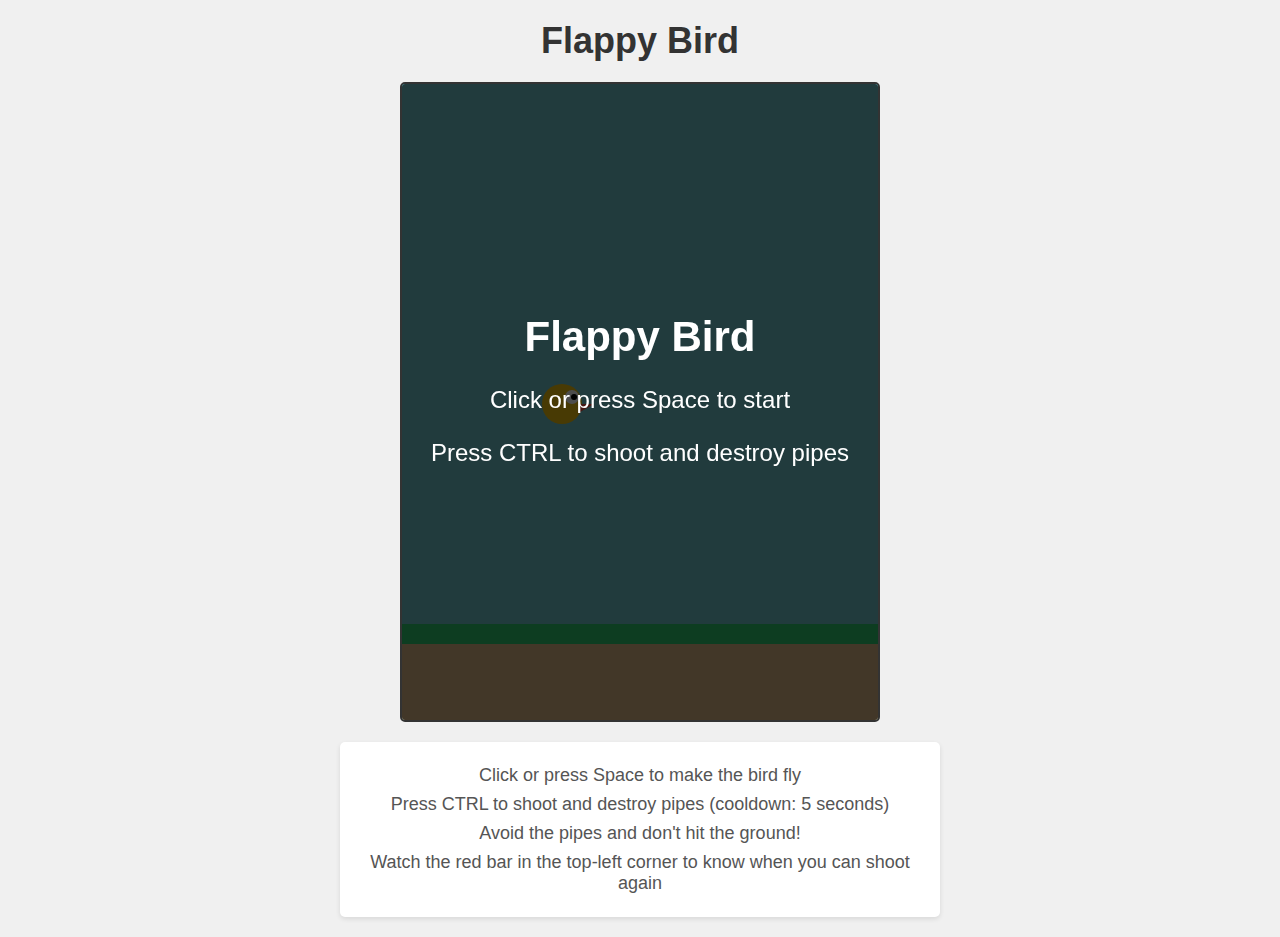
==== apps/flappy-bird/index.html @ 9b46c78e "added apps directory" ====
<!DOCTYPE html>
<html lang="en">
<head>
    <meta charset="UTF-8">
    <meta name="viewport" content="width=device-width, initial-scale=1.0">
    <title>Flappy Bird</title>
    <link rel="stylesheet" href="style.css">
</head>
<body>
    <div class="container">
        <h1>Flappy Bird</h1>
        <div class="game-container">
            <canvas id="game-canvas" width="480" height="640"></canvas>
            <div id="start-screen" class="screen">
                <h2>Flappy Bird</h2>
                <p>Click or press Space to start</p>
                <p>Press CTRL to shoot and destroy pipes</p>
            </div>
            <div id="game-over-screen" class="screen hidden">
                <h2>Game Over</h2>
                <p>Score: <span id="final-score">0</span></p>
                <button id="restart-button">Play Again</button>
                <!-- Leaderboard will be dynamically inserted here -->
            </div>
        </div>
        <div class="instructions">
            <p>Click or press Space to make the bird fly</p>
            <p>Press CTRL to shoot and destroy pipes (cooldown: 5 seconds)</p>
            <p>Avoid the pipes and don't hit the ground!</p>
            <p>Watch the red bar in the top-left corner to know when you can shoot again</p>
        </div>
    </div>
    <script src="game.js"></script>
</body>
</html>
---- apps/flappy-bird/style.css ----
* {
    margin: 0;
    padding: 0;
    box-sizing: border-box;
}

body {
    font-family: Arial, sans-serif;
    background-color: #f0f0f0;
    display: flex;
    justify-content: center;
    align-items: center;
    min-height: 100vh;
    padding: 20px;
}

.container {
    text-align: center;
    max-width: 600px;
}

h1 {
    margin-bottom: 20px;
    color: #333;
    font-size: 36px;
}

.game-container {
    position: relative;
    width: 480px;
    height: 640px;
    margin: 0 auto;
    border: 2px solid #333;
    border-radius: 5px;
    overflow: hidden;
    background-color: #70c5ce;
}

#game-canvas {
    display: block;
}

.screen {
    position: absolute;
    top: 0;
    left: 0;
    width: 100%;
    height: 100%;
    display: flex;
    flex-direction: column;
    justify-content: center;
    align-items: center;
    background-color: rgba(0, 0, 0, 0.7);
    color: white;
    z-index: 10;
}

.hidden {
    display: none;
}

.screen h2 {
    font-size: 42px;
    margin-bottom: 25px;
}

.screen p {
    font-size: 24px;
    margin-bottom: 25px;
}

#restart-button {
    padding: 15px 30px;
    font-size: 20px;
    background-color: #f1c40f;
    border: none;
    border-radius: 5px;
    cursor: pointer;
    transition: background-color 0.3s;
    margin-bottom: 20px;
}

#restart-button:hover {
    background-color: #f39c12;
}

/* Leaderboard styles */
#leaderboard-container {
    background-color: rgba(0, 0, 0, 0.6);
    border-radius: 10px;
    padding: 15px;
    margin-top: 10px;
    width: 80%;
    max-width: 250px;
}

#leaderboard-container h3 {
    margin-top: 0;
    margin-bottom: 10px;
    font-size: 24px;
    color: #f1c40f;
}

.leaderboard-list {
    list-style-position: inside;
    padding-left: 10px;
    margin: 0;
}

.leaderboard-list li {
    font-size: 18px;
    margin: 5px 0;
    color: white;
}

.leaderboard-list .current-score {
    color: #f1c40f;
    font-weight: bold;
    font-size: 20px;
}

.instructions {
    margin-top: 20px;
    padding: 15px;
    background-color: #fff;
    border-radius: 5px;
    box-shadow: 0 2px 5px rgba(0, 0, 0, 0.1);
}

.instructions p {
    margin: 8px 0;
    color: #555;
    font-size: 18px;
}
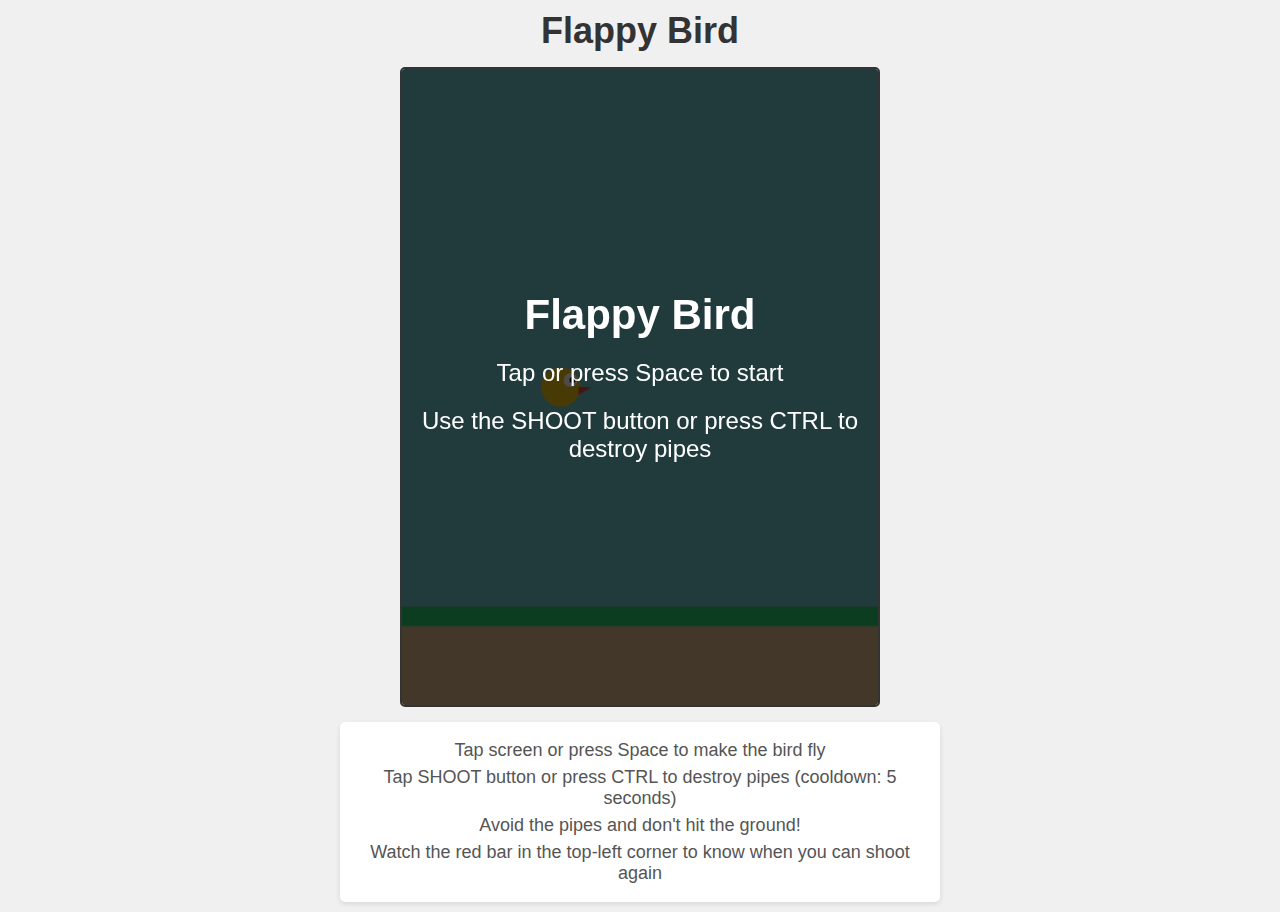
==== commit 42015d40: "updated app: flappy-bird" ====
--- a/apps/flappy-bird/index.html
+++ b/apps/flappy-bird/index.html
@@ -2,7 +2,9 @@
 <html lang="en">
 <head>
     <meta charset="UTF-8">
-    <meta name="viewport" content="width=device-width, initial-scale=1.0">
+    <meta name="viewport" content="width=device-width, initial-scale=1.0, maximum-scale=1.0, user-scalable=no">
+    <meta name="apple-mobile-web-app-capable" content="yes">
+    <meta name="mobile-web-app-capable" content="yes">
     <title>Flappy Bird</title>
     <link rel="stylesheet" href="style.css">
 </head>
@@ -11,10 +13,11 @@
         <h1>Flappy Bird</h1>
         <div class="game-container">
             <canvas id="game-canvas" width="480" height="640"></canvas>
+            <div id="shoot-button">SHOOT</div>
             <div id="start-screen" class="screen">
                 <h2>Flappy Bird</h2>
-                <p>Click or press Space to start</p>
-                <p>Press CTRL to shoot and destroy pipes</p>
+                <p>Tap or press Space to start</p>
+                <p>Use the SHOOT button or press CTRL to destroy pipes</p>
             </div>
             <div id="game-over-screen" class="screen hidden">
                 <h2>Game Over</h2>
@@ -24,8 +27,8 @@
             </div>
         </div>
         <div class="instructions">
-            <p>Click or press Space to make the bird fly</p>
-            <p>Press CTRL to shoot and destroy pipes (cooldown: 5 seconds)</p>
+            <p>Tap screen or press Space to make the bird fly</p>
+            <p>Tap SHOOT button or press CTRL to destroy pipes (cooldown: 5 seconds)</p>
             <p>Avoid the pipes and don't hit the ground!</p>
             <p>Watch the red bar in the top-left corner to know when you can shoot again</p>
         </div>
--- a/apps/flappy-bird/style.css
+++ b/apps/flappy-bird/style.css
@@ -11,24 +11,29 @@
     justify-content: center;
     align-items: center;
     min-height: 100vh;
-    padding: 20px;
+    padding: 10px;
+    margin: 0;
+    touch-action: manipulation;
 }
 
 .container {
     text-align: center;
+    width: 100%;
     max-width: 600px;
 }
 
 h1 {
-    margin-bottom: 20px;
+    margin-bottom: 15px;
     color: #333;
-    font-size: 36px;
+    font-size: clamp(24px, 5vw, 36px);
 }
 
 .game-container {
     position: relative;
-    width: 480px;
-    height: 640px;
+    width: 100%;
+    max-width: 480px;
+    height: auto;
+    aspect-ratio: 3/4;
     margin: 0 auto;
     border: 2px solid #333;
     border-radius: 5px;
@@ -38,6 +43,36 @@
 
 #game-canvas {
     display: block;
+    width: 100%;
+    height: 100%;
+    touch-action: none;
+}
+
+#shoot-button {
+    position: absolute;
+    bottom: 20px;
+    right: 20px;
+    width: 80px;
+    height: 80px;
+    background-color: #e74c3c;
+    color: white;
+    border-radius: 50%;
+    display: flex;
+    justify-content: center;
+    align-items: center;
+    font-weight: bold;
+    font-size: 16px;
+    z-index: 20;
+    user-select: none;
+    -webkit-user-select: none;
+    touch-action: manipulation;
+    box-shadow: 0 4px 8px rgba(0, 0, 0, 0.3);
+    cursor: pointer;
+}
+
+#shoot-button:active {
+    transform: scale(0.95);
+    background-color: #c0392b;
 }
 
 .screen {
@@ -53,6 +88,8 @@
     background-color: rgba(0, 0, 0, 0.7);
     color: white;
     z-index: 10;
+    padding: 10px;
+    box-sizing: border-box;
 }
 
 .hidden {
@@ -60,27 +97,30 @@
 }
 
 .screen h2 {
-    font-size: 42px;
-    margin-bottom: 25px;
+    font-size: clamp(32px, 8vw, 42px);
+    margin-bottom: 20px;
+    text-align: center;
 }
 
 .screen p {
-    font-size: 24px;
-    margin-bottom: 25px;
+    font-size: clamp(18px, 5vw, 24px);
+    margin-bottom: 20px;
+    text-align: center;
 }
 
 #restart-button {
-    padding: 15px 30px;
-    font-size: 20px;
+    padding: 12px 25px;
+    font-size: clamp(16px, 4vw, 20px);
     background-color: #f1c40f;
     border: none;
     border-radius: 5px;
     cursor: pointer;
     transition: background-color 0.3s;
     margin-bottom: 20px;
-}
-
-#restart-button:hover {
+    touch-action: manipulation;
+}
+
+#restart-button:hover, #restart-button:active {
     background-color: #f39c12;
 }
 
@@ -88,7 +128,7 @@
 #leaderboard-container {
     background-color: rgba(0, 0, 0, 0.6);
     border-radius: 10px;
-    padding: 15px;
+    padding: 12px;
     margin-top: 10px;
     width: 80%;
     max-width: 250px;
@@ -96,39 +136,99 @@
 
 #leaderboard-container h3 {
     margin-top: 0;
-    margin-bottom: 10px;
-    font-size: 24px;
+    margin-bottom: 8px;
+    font-size: clamp(18px, 5vw, 24px);
     color: #f1c40f;
 }
 
 .leaderboard-list {
     list-style-position: inside;
-    padding-left: 10px;
+    padding-left: 8px;
     margin: 0;
 }
 
 .leaderboard-list li {
-    font-size: 18px;
-    margin: 5px 0;
+    font-size: clamp(14px, 4vw, 18px);
+    margin: 4px 0;
     color: white;
 }
 
 .leaderboard-list .current-score {
     color: #f1c40f;
     font-weight: bold;
-    font-size: 20px;
+    font-size: clamp(16px, 4.5vw, 20px);
 }
 
 .instructions {
-    margin-top: 20px;
-    padding: 15px;
+    margin-top: 15px;
+    padding: 12px;
     background-color: #fff;
     border-radius: 5px;
     box-shadow: 0 2px 5px rgba(0, 0, 0, 0.1);
 }
 
 .instructions p {
-    margin: 8px 0;
+    margin: 6px 0;
     color: #555;
-    font-size: 18px;
-}
+    font-size: clamp(14px, 3.5vw, 18px);
+}
+
+/* Media queries for different screen sizes */
+@media (max-width: 480px) {
+    body {
+        padding: 5px;
+    }
+    
+    .game-container {
+        border-width: 1px;
+    }
+    
+    #shoot-button {
+        width: 70px;
+        height: 70px;
+        bottom: 15px;
+        right: 15px;
+        font-size: 14px;
+    }
+    
+    .instructions {
+        padding: 10px;
+    }
+}
+
+@media (max-height: 600px) {
+    h1 {
+        margin-bottom: 10px;
+    }
+    
+    .instructions {
+        margin-top: 10px;
+    }
+}
+
+/* Landscape orientation adjustments */
+@media (orientation: landscape) and (max-height: 500px) {
+    .container {
+        display: flex;
+        flex-direction: row;
+        align-items: center;
+        max-width: 100%;
+    }
+    
+    h1 {
+        display: none;
+    }
+    
+    .game-container {
+        aspect-ratio: 3/4;
+        height: 85vh;
+        width: auto;
+        max-width: none;
+    }
+    
+    .instructions {
+        width: 30%;
+        margin-left: 10px;
+        margin-top: 0;
+    }
+}
